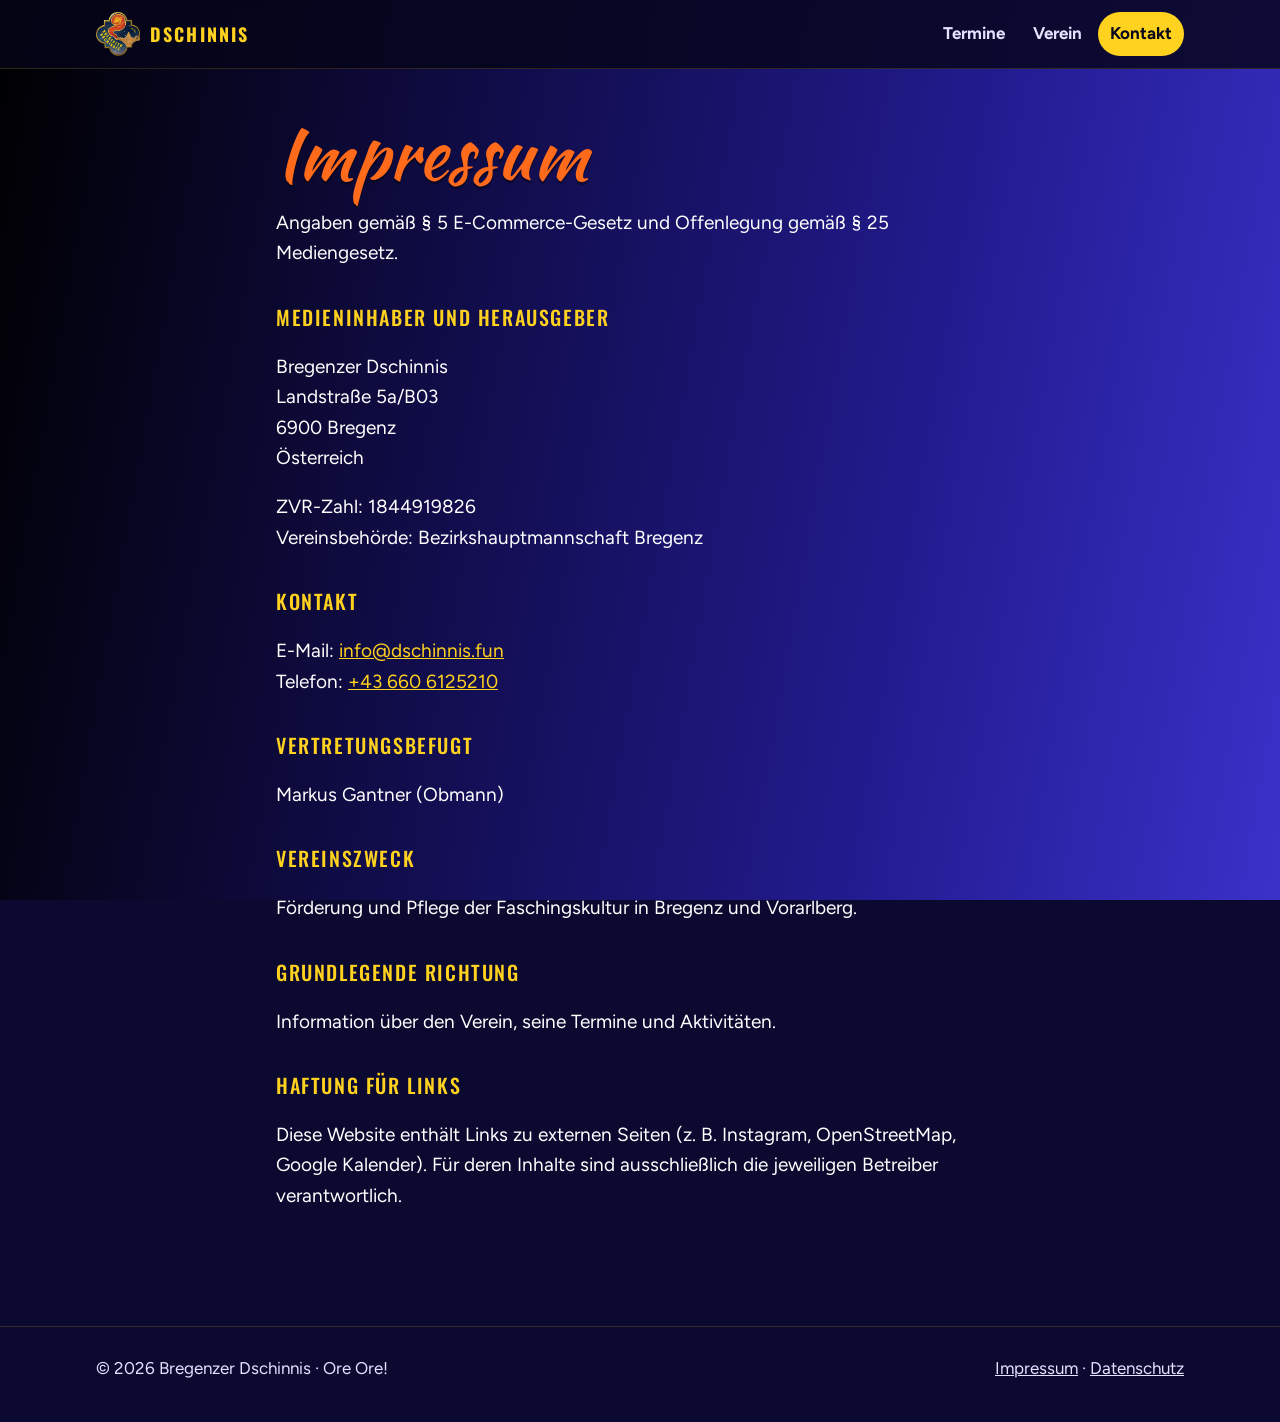
==== impressum.html @ 53019413 "Website Bregenzer Dschinnis: statische Seite, Termine + ICS-Action - index.html, impressum, datensch" ====
<!doctype html>
<html lang="de">
<head>
<meta charset="utf-8">
<meta name="viewport" content="width=device-width,initial-scale=1,viewport-fit=cover">
<title>Impressum · Bregenzer Dschinnis</title>
<meta name="description" content="Impressum der Bregenzer Dschinnis">
<meta name="theme-color" content="#07061a">
<link rel="icon" href="assets/favicon-64.png" type="image/png">
<link rel="apple-touch-icon" href="assets/apple-touch-icon.png">
<link rel="stylesheet" href="assets/style.css">
<meta property="og:title" content="Impressum · Bregenzer Dschinnis">
<meta property="og:description" content="Impressum der Bregenzer Dschinnis">
<meta property="og:image" content="https://dschinnis.fun/assets/logo-512.png">
</head>
<body>
<header>
  <div class="wrap bar">
    <a class="brand" href="index.html" aria-label="Bregenzer Dschinnis, Startseite">
      <img src="assets/logo-160.png" width="44" height="44" alt="">
      Dschinnis
    </a>
    <nav aria-label="Hauptnavigation">
      <a href="index.html#termine">Termine</a>
      <a href="index.html#verein">Verein</a>
      <a class="cta" href="index.html#kontakt">Kontakt</a>
    </nav>
  </div>
</header>
<main class="wrap legal">
<h1>Impressum</h1>
<p>Angaben gemäß § 5 E-Commerce-Gesetz und Offenlegung gemäß § 25 Mediengesetz.</p>
<h2>Medieninhaber und Herausgeber</h2>
<p>Bregenzer Dschinnis<br>Landstraße 5a/B03<br>6900 Bregenz<br>Österreich</p>
<p>ZVR-Zahl: 1844919826<br>Vereinsbehörde: Bezirkshauptmannschaft Bregenz</p>
<h2>Kontakt</h2>
<p>E-Mail: <a href="mailto:info@dschinnis.fun">info@dschinnis.fun</a><br>Telefon: <a href="tel:+436606125210">+43 660 6125210</a></p>
<h2>Vertretungsbefugt</h2>
<p>Markus Gantner (Obmann)</p>
<h2>Vereinszweck</h2>
<p>Förderung und Pflege der Faschingskultur in Bregenz und Vorarlberg.</p>
<h2>Grundlegende Richtung</h2>
<p>Information über den Verein, seine Termine und Aktivitäten.</p>
<h2>Haftung für Links</h2>
<p>Diese Website enthält Links zu externen Seiten (z. B. Instagram, OpenStreetMap, Google Kalender). Für deren Inhalte sind ausschließlich die jeweiligen Betreiber verantwortlich.</p>
</main>
<footer>
  <div class="wrap">
    <span>© <span id="yr">2026</span> Bregenzer Dschinnis · Ore Ore!</span>
    <span><a href="impressum.html">Impressum</a> · <a href="datenschutz.html">Datenschutz</a></span>
  </div>
</footer>
<script>document.getElementById("yr").textContent=new Date().getFullYear()</script>
</body>
</html>
---- assets/style.css ----
@import url("fonts.css");
/* Layout: Plakat-Look der Dschinnis — Verlauf Schwarz→Königsblau mit Goldstaub, Logo + orange Pinselschrift im Hero, Bob-Foto im Torbogen, dann Termine. */
:root{
  --night:#07061a;
  --night-2:rgba(6,5,28,.82);   /* Karten auf dem Blauverlauf */
  --line:rgba(255,210,31,.16);
  --royal:#3a31c9;              /* Plakat-Blau */
  --blue:#221b8f;
  --orange:#ff6b1a;             /* Flamme im Logo / Plakat-Schrift */
  --gold:#e9b949;               /* Goldstaub, Logo-Rahmen */
  --yellow:#ffd21f;             /* Logo-Schrift */
  --ink:#ffffff;
  --muted:#e4e2ff;             /* Nebentext: hell genug für guten Kontrast */
  --display:"Oswald","Arial Narrow",Impact,sans-serif;
  --script:"Kaushan Script","Brush Script MT",cursive;
  --body:"Figtree",system-ui,-apple-system,"Segoe UI",sans-serif;
  color-scheme:dark;
}
*{box-sizing:border-box}
body{margin:0}
img{max-width:100%;height:auto}
html{scroll-behavior:smooth}
body{
  background:#0b0930 linear-gradient(100deg,#000 0%,#100c47 35%,#221b8f 70%,#3a31c9 100%) fixed;
  color:var(--ink);font-family:var(--body);font-size:19px;line-height:1.6;
}
a{color:inherit}
:focus-visible{outline:3px solid var(--yellow);outline-offset:3px;border-radius:4px}
.wrap{max-width:1120px;margin:0 auto;padding-left:max(16px,env(safe-area-inset-left,0px));padding-right:max(16px,env(safe-area-inset-right,0px))}

/* Header */
body::before{content:"";position:fixed;inset:0 0 auto;height:env(safe-area-inset-top,0px);z-index:10;background:var(--night)}
header{position:sticky;top:env(safe-area-inset-top,0px);z-index:5;background:rgba(7,6,26,.82);backdrop-filter:blur(8px);border-bottom:1px solid var(--line)}
.bar{display:flex;align-items:center;justify-content:space-between;gap:16px;padding-block:12px}
.brand{display:flex;align-items:center;gap:10px;text-decoration:none;font-family:var(--display);font-weight:700;font-size:18px;letter-spacing:.12em;text-transform:uppercase;color:var(--yellow)}
.brand img{width:44px;height:44px;display:block}
nav{display:flex;gap:4px;flex-wrap:wrap}
nav a{text-decoration:none;font-weight:700;font-size:17px;padding:8px 12px;border-radius:999px;color:var(--muted)}
nav a:hover{color:var(--ink);background:rgba(255,255,255,.08)}
nav a.cta{color:var(--night);background:var(--yellow)}

/* Hero */
.hero{padding-block:56px 32px;display:grid;grid-template-columns:1.25fr .9fr;gap:40px;align-items:end}
.eyebrow{font-family:var(--display);font-weight:500;text-transform:uppercase;letter-spacing:.14em;font-size:18px;color:var(--yellow);margin:0 0 6px}
h1{font-family:var(--script);font-weight:400;font-size:clamp(52px,8.6vw,108px);line-height:1;margin:0;color:var(--orange);text-wrap:balance;text-shadow:0 3px 0 rgba(0,0,0,.35)}
.lede{font-size:clamp(20px,2.3vw,23px);color:var(--ink);max-width:34ch;margin:22px 0 0}
.lede b{color:var(--ink)}

.next{background:rgba(7,6,26,.7);backdrop-filter:blur(6px);border:1px solid var(--line);border-radius:22px;padding:22px;position:relative;overflow:hidden;min-width:0}
.next .lbl{font-family:var(--display);font-size:16px;font-weight:500;letter-spacing:.16em;text-transform:uppercase;color:var(--yellow)}
.next h2{font-family:var(--display);font-weight:700;text-transform:uppercase;letter-spacing:.02em;font-size:32px;line-height:1.1;margin:8px 0 6px}
.next .where{color:var(--muted);margin:0}
.count{display:flex;gap:10px;margin-top:18px;font-variant-numeric:tabular-nums}
.count div{flex:1;background:rgba(0,0,0,.45);border-radius:12px;padding:10px 6px;text-align:center}
.count b{display:block;font-family:var(--display);font-weight:700;font-size:38px;line-height:1.1;color:var(--yellow)}
.count span{font-size:15px;color:var(--muted);text-transform:uppercase;letter-spacing:.1em}

/* Foto im Torbogen */
.arch{margin-block:16px 8px;position:relative}
.arch figure{margin:0;border-radius:min(46vw,520px) min(46vw,520px) 26px 26px / 260px 260px 26px 26px;overflow:hidden;border:3px solid var(--gold);box-shadow:0 0 0 6px rgba(7,6,26,.8),0 0 0 8px rgba(233,185,73,.4),0 30px 80px -20px rgba(0,0,0,.6)}
.arch img{display:block;width:100%;aspect-ratio:16/8;object-fit:cover;object-position:50% 55%}
.arch figcaption{position:absolute;left:50%;bottom:-16px;transform:translateX(-50%);background:var(--orange);color:#fff;font-family:var(--display);font-weight:500;letter-spacing:.08em;text-transform:uppercase;font-size:18px;padding:9px 20px;border-radius:999px;white-space:nowrap;max-width:calc(100% - 32px);overflow:hidden;text-overflow:ellipsis}

/* Sections */
section{padding-block:72px 24px}
.sec-head{display:flex;justify-content:space-between;align-items:end;gap:16px;flex-wrap:wrap;margin-bottom:24px}
h2.big{font-family:var(--display);font-weight:700;text-transform:uppercase;letter-spacing:.02em;color:var(--yellow);font-size:clamp(34px,5vw,54px);line-height:1.05;margin:0}
h2.big em{font-family:var(--script);font-weight:400;text-transform:none;letter-spacing:0;font-style:normal;color:var(--orange);font-size:1.12em}
.btn{display:inline-flex;align-items:center;gap:8px;text-decoration:none;font-weight:800;border-radius:999px;padding:12px 18px;border:2px solid var(--yellow);color:var(--yellow);background:transparent;cursor:pointer;font:inherit;font-weight:800}
.btn:hover{background:var(--yellow);color:var(--night)}
.note{font-size:17px;color:var(--muted);background:rgba(0,0,0,.3);border:1px dashed var(--line);border-radius:12px;padding:10px 14px;margin:0 0 20px}

/* Termine */
.list{display:grid;gap:12px;list-style:none;margin:0;padding:0}
.ev{display:grid;grid-template-columns:86px 1fr auto;gap:18px;align-items:center;background:var(--night-2);border:1px solid var(--line);border-radius:18px;padding:14px 18px 14px 14px}
.date{border-radius:14px;text-align:center;padding:10px 0;background:var(--orange);color:#fff;font-variant-numeric:tabular-nums}
.date b{display:block;font-family:var(--display);font-weight:700;font-size:36px;line-height:1}
.date span{font-size:15px;font-weight:800;letter-spacing:.12em;text-transform:uppercase}
.ev h3{margin:0;font-size:23px;line-height:1.25}
.ev .meta{margin:4px 0 0;color:var(--muted);font-size:18px;display:flex;flex-wrap:wrap;gap:4px 14px}
.ev.star{border-color:rgba(255,210,31,.7);box-shadow:0 0 0 1px rgba(255,210,31,.35)}
.ev .info{margin:6px 0 0;font-size:17px;color:var(--yellow);font-weight:700}
.acts{display:flex;gap:8px;align-items:center;flex-wrap:wrap;justify-content:flex-end}
.save{position:relative}
.save summary{list-style:none;cursor:pointer;font-weight:800;font-size:17px;color:var(--night);background:var(--yellow);padding:10px 18px;border-radius:999px}
.save summary::-webkit-details-marker{display:none}
.save[open] summary{background:var(--orange)}
.save .menu{position:absolute;right:0;top:calc(100% + 6px);z-index:3;background:#0b0930;border:1px solid var(--line);border-radius:14px;padding:6px;display:grid;min-width:210px;box-shadow:0 20px 40px -10px #000}
.save .menu a{text-decoration:none;padding:12px 14px;border-radius:10px;font-weight:700;font-size:17px}
.save .menu a:hover{background:rgba(255,255,255,.08)}
.ev a.map{white-space:nowrap;text-decoration:none;font-weight:700;font-size:17px;color:var(--yellow);border:2px solid rgba(255,210,31,.6);padding:8px 16px;border-radius:999px}
.ev a.map:hover{background:rgba(255,210,31,.1)}
.ev>div{min-width:0}

/* Über uns */
.about{display:grid;grid-template-columns:1fr 1fr;gap:40px;align-items:start}
.about p{margin:0 0 14px;max-width:60ch}
.facts{display:grid;grid-template-columns:repeat(3,1fr);gap:12px}
.fact{border-top:3px solid var(--orange);padding-top:10px}
.fact b{display:block;font-family:var(--display);font-weight:700;font-size:38px;color:var(--yellow);line-height:1.1}
.fact span{color:var(--muted);font-size:17px}

/* Kontakt */
.contact{display:grid;grid-template-columns:1.1fr 1fr;gap:20px}
.card{background:var(--night-2);border:1px solid var(--line);border-radius:20px;padding:22px;min-width:0}
.card h3{margin:0 0 12px;font-family:var(--display);font-weight:500;font-size:18px;text-transform:uppercase;letter-spacing:.16em;color:var(--yellow)}
.line{display:flex;justify-content:space-between;align-items:center;gap:12px;padding-block:10px;border-bottom:1px solid var(--line);flex-wrap:wrap}
.line:last-child{border-bottom:0}
.line .v{font-weight:700;font-size:22px;user-select:all;overflow-wrap:anywhere}
.copy{font:inherit;font-size:15px;font-weight:700;color:var(--muted);background:rgba(0,0,0,.4);border:1px solid var(--line);border-radius:999px;padding:6px 12px;cursor:pointer}
.copy:hover{color:var(--ink)}
.board{display:grid;grid-template-columns:1fr 1fr;gap:14px 18px;margin:0}
.board dt{font-size:16px;color:var(--muted)}
.board dd{margin:0;font-weight:700;font-size:20px}

footer{margin-top:72px;border-top:1px solid var(--line);padding-block:28px 40px;color:var(--muted);font-size:17px}
footer .wrap{display:flex;justify-content:space-between;gap:16px;flex-wrap:wrap}
footer a{color:var(--muted)}

@media (max-width:820px){
  .hero,.about,.contact{grid-template-columns:1fr}
  .hero{padding-block:36px 16px;gap:28px}
  .arch figure{border-radius:200px 200px 20px 20px / 120px 120px 20px 20px}
  .arch img{aspect-ratio:4/3}
  nav a:not(.cta){display:none}
}
@media (max-width:520px){
  .ev{grid-template-columns:64px 1fr;gap:12px}
  .acts{grid-column:2;justify-content:flex-start}
  .save .menu{left:0;right:auto}
  .date b{font-size:28px}
  .facts{grid-template-columns:1fr 1fr 1fr}
  .fact b{font-size:30px}
  .board{grid-template-columns:1fr}
}
@media (prefers-reduced-motion:no-preference){
  .hero-logo{animation:float 6s ease-in-out infinite}
  @keyframes float{50%{transform:translateY(-8px) rotate(-2deg)}}
}

/* Unterseiten (Impressum, Datenschutz) */
.legal{padding-block:48px 24px;max-width:760px}
.legal h1{font-size:clamp(44px,7vw,72px)}
.legal h2{font-family:var(--display);font-weight:500;text-transform:uppercase;letter-spacing:.08em;font-size:20px;margin:32px 0 8px;color:var(--yellow)}
.legal p,.legal li{color:var(--ink);max-width:65ch}
.legal a{color:var(--yellow)}
.empty{color:var(--ink);background:var(--night-2);border:1px dashed var(--line);border-radius:18px;padding:22px}
.line a.v{text-decoration:none}

/* Hero mit Goldstaub wie auf den Plakaten */
.hero-band{background:url(goldstaub.webp) center/cover no-repeat}
.hero-logo{width:clamp(120px,16vw,180px);height:auto;display:block;margin:0 0 14px;filter:drop-shadow(0 10px 30px rgba(0,0,0,.5))}
.qr{display:flex;gap:16px;align-items:center;margin-top:18px;padding-top:18px;border-top:1px solid var(--line)}
.qr img{width:110px;height:110px;border-radius:12px;background:#fff;padding:6px}
.qr p{margin:0 0 8px;color:var(--muted);font-size:17px}
.hero .lede{color:#e3e0ff}
.abo{display:flex;flex-wrap:wrap;gap:10px 12px;align-items:center;margin:0 0 22px;padding:14px 16px;background:var(--night-2);border:1px solid var(--line);border-radius:16px}
.abo p{margin:0 8px 0 0;font-size:18px;color:var(--muted);flex:1 1 260px}
.abo .btn{font-size:16px;padding:10px 16px}
.qr>div{min-width:0}
.qr .btn{max-width:100%;overflow-wrap:anywhere;white-space:normal}
.count span,.date span{font-size:16px}
.copy{font-size:16px}
@media (max-width:520px){
  .qr img{width:88px;height:88px}
  .qr .btn{font-size:16px;padding:10px 14px}
  .abo .btn{flex:1 1 100%;justify-content:center}
}
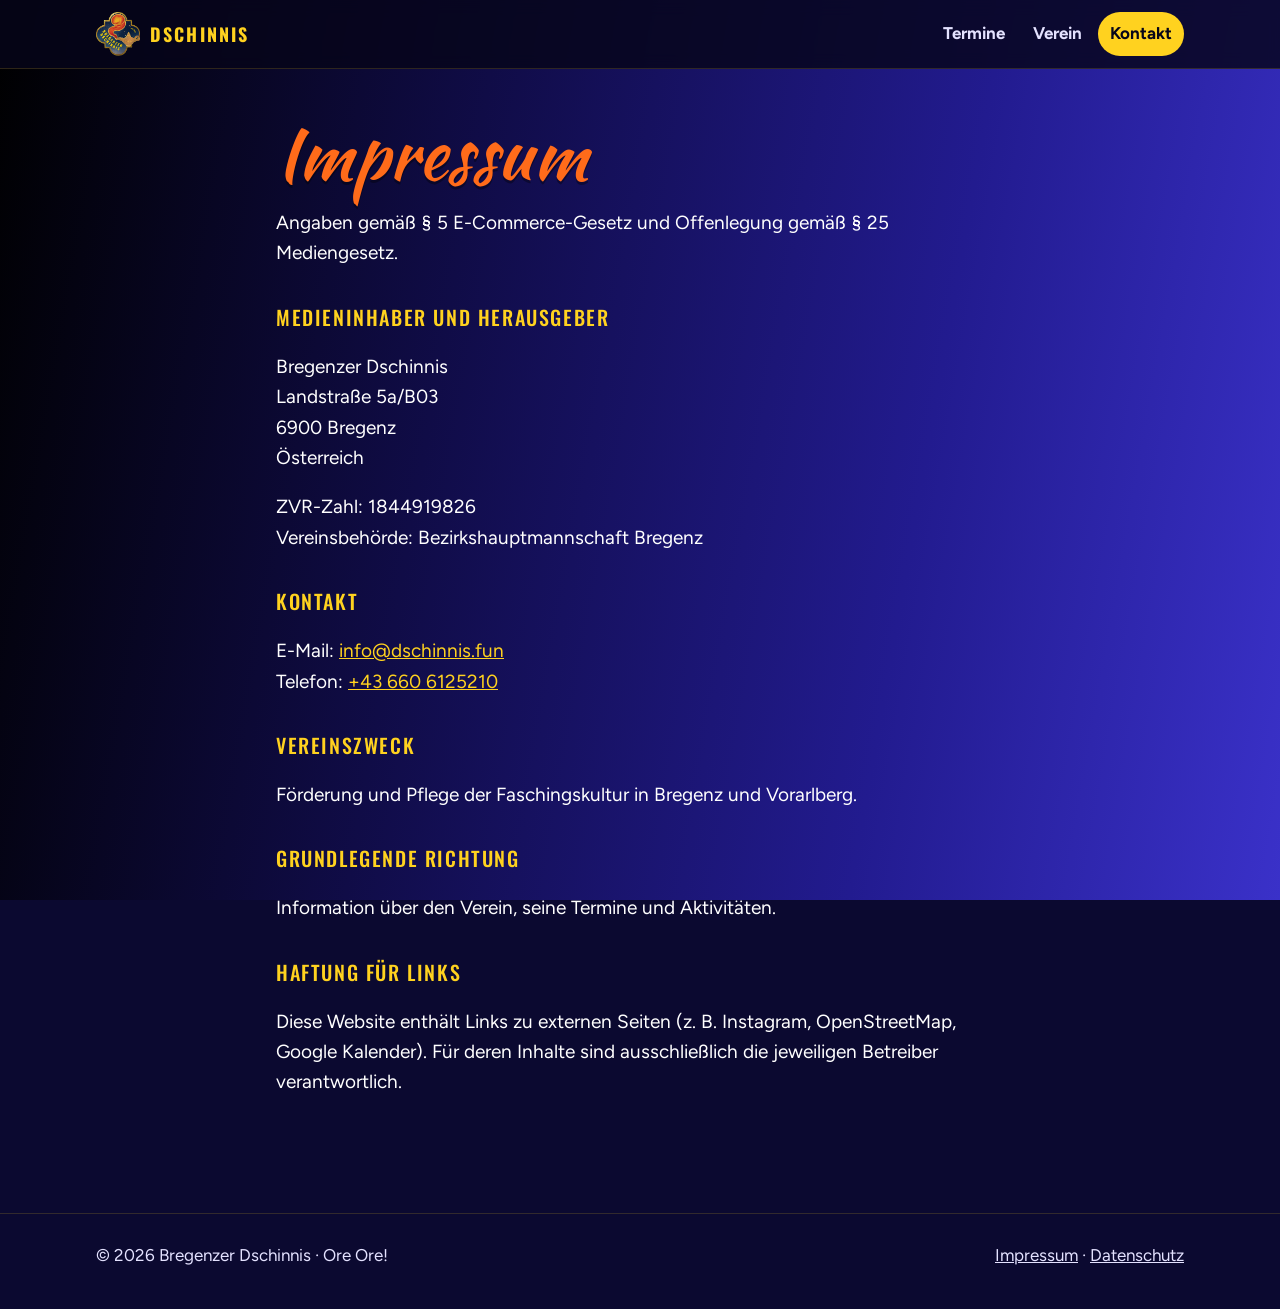
==== commit ac3c38d9: "Umzüge 2027 in Termine, Vorstandsnamen entfernt, Prinzenpaar LXVII (67) Co-Authored-By: Claude Opus " ====
--- a/impressum.html
+++ b/impressum.html
@@ -35,8 +35,6 @@
 <p>ZVR-Zahl: 1844919826<br>Vereinsbehörde: Bezirkshauptmannschaft Bregenz</p>
 <h2>Kontakt</h2>
 <p>E-Mail: <a href="mailto:info@dschinnis.fun">info@dschinnis.fun</a><br>Telefon: <a href="tel:+436606125210">+43 660 6125210</a></p>
-<h2>Vertretungsbefugt</h2>
-<p>Markus Gantner (Obmann)</p>
 <h2>Vereinszweck</h2>
 <p>Förderung und Pflege der Faschingskultur in Bregenz und Vorarlberg.</p>
 <h2>Grundlegende Richtung</h2>
--- a/assets/style.css
+++ b/assets/style.css
@@ -150,7 +150,7 @@
 /* Hero mit Goldstaub wie auf den Plakaten */
 .hero-band{background:url(goldstaub.webp) center/cover no-repeat}
 .hero-logo{width:clamp(120px,16vw,180px);height:auto;display:block;margin:0 0 14px;filter:drop-shadow(0 10px 30px rgba(0,0,0,.5))}
-.qr{display:flex;gap:16px;align-items:center;margin-top:18px;padding-top:18px;border-top:1px solid var(--line)}
+.qr{display:flex;gap:16px;align-items:center}
 .qr img{width:110px;height:110px;border-radius:12px;background:#fff;padding:6px}
 .qr p{margin:0 0 8px;color:var(--muted);font-size:17px}
 .hero .lede{color:#e3e0ff}
